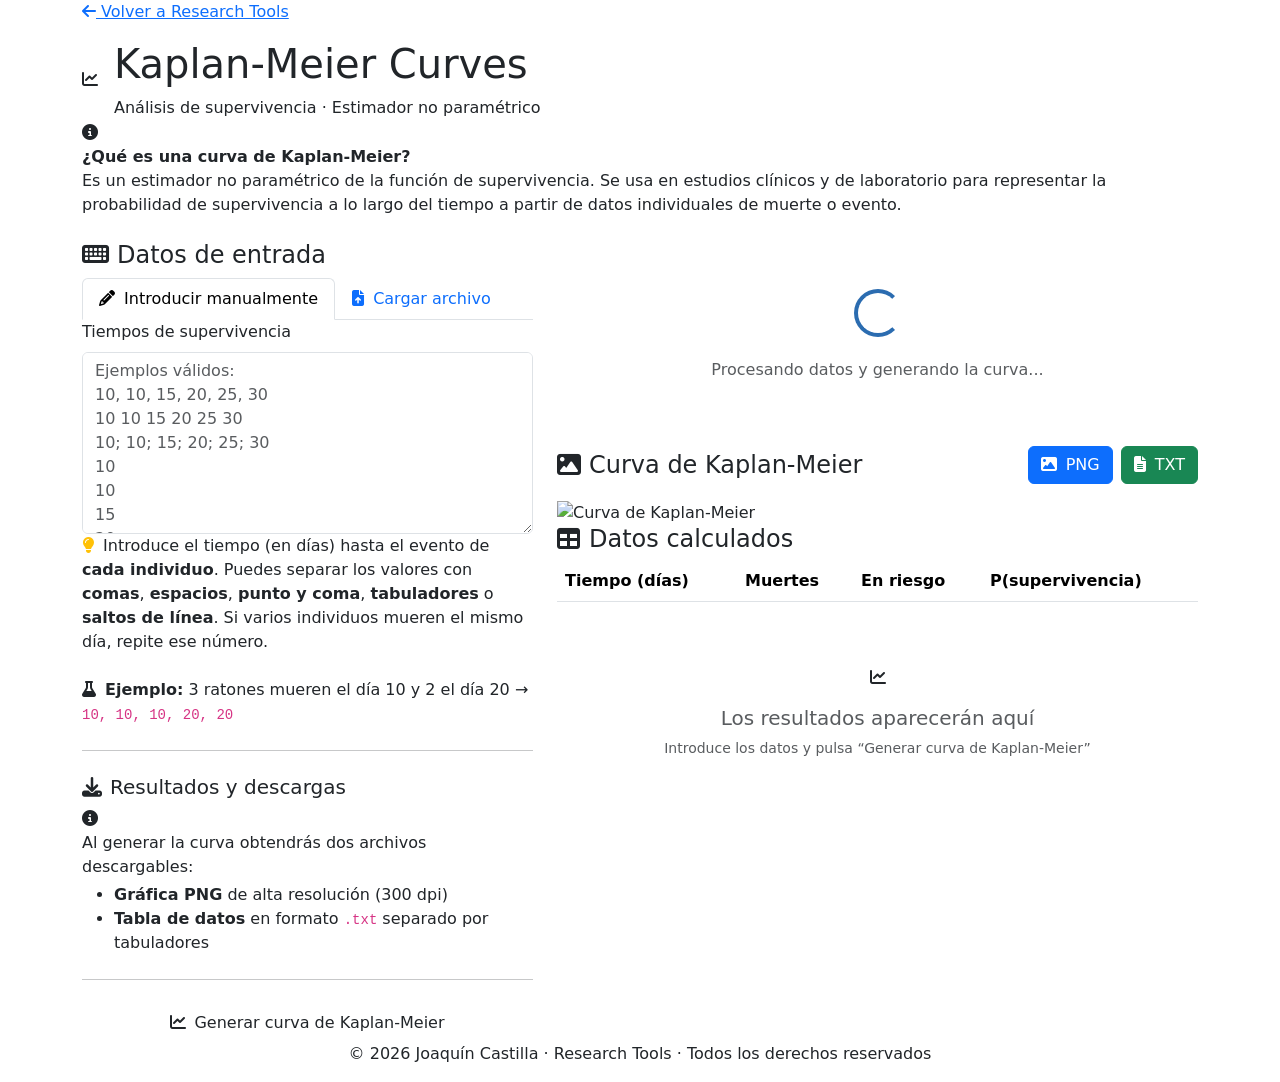
==== templates/kaplan_meier.html @ 46ab24cf "feat: initial Research Tools web app with Kaplan-Meier curves" ====
<!DOCTYPE html>
<html lang="es">
<head>
    <meta charset="UTF-8">
    <meta name="viewport" content="width=device-width, initial-scale=1.0">
    <title>Kaplan-Meier Curves · Research Tools</title>
    <link href="https://cdn.jsdelivr.net/npm/bootstrap@5.3.0/dist/css/bootstrap.min.css" rel="stylesheet">
    <link href="https://fonts.googleapis.com/css2?family=Raleway:wght@300;400;600;700;800&family=Open+Sans:wght@300;400;600&display=swap" rel="stylesheet">
    <link href="https://cdnjs.cloudflare.com/ajax/libs/font-awesome/6.4.0/css/all.min.css" rel="stylesheet">
    <link rel="stylesheet" href="{{ url_for('static', filename='css/style.css') }}">
</head>
<body>

    <!-- Page Header -->
    <div class="page-header">
        <div class="container">
            <a href="/" class="btn-back mb-3 d-inline-block">
                <i class="fas fa-arrow-left"></i> Volver a Research Tools
            </a>
            <div class="d-flex align-items-center gap-3">
                <div class="page-header-icon">
                    <i class="fas fa-chart-line"></i>
                </div>
                <div>
                    <h1 class="page-header-title">Kaplan-Meier Curves</h1>
                    <p class="page-header-subtitle mb-0">Análisis de supervivencia &middot; Estimador no paramétrico</p>
                </div>
            </div>
        </div>
    </div>

    <!-- Content -->
    <div class="content-area">
        <div class="container">

            <!-- Info Banner -->
            <div class="info-banner mb-4">
                <i class="fas fa-info-circle flex-shrink-0 mt-1"></i>
                <div>
                    <strong>¿Qué es una curva de Kaplan-Meier?</strong><br>
                    Es un estimador no paramétrico de la función de supervivencia. Se usa en estudios clínicos y de laboratorio
                    para representar la probabilidad de supervivencia a lo largo del tiempo a partir de datos individuales de muerte o evento.
                </div>
            </div>

            <div class="row g-4">

                <!-- LEFT: Input Panel -->
                <div class="col-lg-5">
                    <div class="form-card">
                        <h4><i class="fas fa-keyboard me-2"></i>Datos de entrada</h4>

                        <!-- Input Tabs -->
                        <ul class="nav nav-tabs input-tabs" id="inputTabs">
                            <li class="nav-item">
                                <button class="nav-link active" data-bs-toggle="tab" data-bs-target="#tab-text">
                                    <i class="fas fa-pencil-alt me-1"></i> Introducir manualmente
                                </button>
                            </li>
                            <li class="nav-item">
                                <button class="nav-link" data-bs-toggle="tab" data-bs-target="#tab-file">
                                    <i class="fas fa-file-upload me-1"></i> Cargar archivo
                                </button>
                            </li>
                        </ul>

                        <div class="tab-content" id="inputTabContent">

                            <!-- Tab: Manual -->
                            <div class="tab-pane fade show active" id="tab-text">
                                <label class="form-label">Tiempos de supervivencia</label>
                                <textarea class="form-control" id="numbersInput" rows="7"
                                    placeholder="Ejemplos válidos:
10, 10, 15, 20, 25, 30
10 10 15 20 25 30
10; 10; 15; 20; 25; 30
10
10
15
20"></textarea>
                                <div class="help-text">
                                    <i class="fas fa-lightbulb text-warning me-1"></i>
                                    Introduce el tiempo (en días) hasta el evento de <strong>cada individuo</strong>.
                                    Puedes separar los valores con <strong>comas</strong>, <strong>espacios</strong>,
                                    <strong>punto y coma</strong>, <strong>tabuladores</strong> o <strong>saltos de línea</strong>.
                                    Si varios individuos mueren el mismo día, repite ese número.
                                    <br><br>
                                    <span class="example-box">
                                        <i class="fas fa-flask me-1"></i>
                                        <strong>Ejemplo:</strong> 3 ratones mueren el día 10 y 2 el día 20
                                        &rarr; <code>10, 10, 10, 20, 20</code>
                                    </span>
                                </div>
                            </div>

                            <!-- Tab: File -->
                            <div class="tab-pane fade" id="tab-file">
                                <label class="form-label">Archivo de datos</label>
                                <input class="form-control" type="file" id="fileInput" accept=".txt,.csv">
                                <div class="help-text">
                                    <i class="fas fa-lightbulb text-warning me-1"></i>
                                    Selecciona un archivo <code>.txt</code> o <code>.csv</code> con los tiempos de supervivencia.
                                    El archivo puede tener los números separados por comas, espacios, puntos y coma,
                                    tabuladores o saltos de línea — <strong>el separador da igual</strong>.
                                    <br><br>
                                    <i class="fas fa-file-alt text-secondary me-1"></i>
                                    Puedes prepararlo con el Bloc de Notas, Excel (exportar como CSV), etc.
                                </div>
                            </div>

                        </div>

                        <hr class="my-4">

                        <!-- Output info -->
                        <h5 class="section-subtitle">
                            <i class="fas fa-download me-2"></i>Resultados y descargas
                        </h5>
                        <div class="info-banner info-banner-sm">
                            <i class="fas fa-info-circle flex-shrink-0"></i>
                            <div>
                                Al generar la curva obtendrás dos archivos descargables:
                                <ul class="mb-0 mt-1">
                                    <li><strong>Gráfica PNG</strong> de alta resolución (300 dpi)</li>
                                    <li><strong>Tabla de datos</strong> en formato <code>.txt</code> separado por tabuladores</li>
                                </ul>
                            </div>
                        </div>

                        <hr class="my-4">

                        <!-- Generate Button -->
                        <div class="text-center">
                            <button class="btn btn-generate" id="generateBtn" onclick="generateCurve()">
                                <i class="fas fa-chart-line me-2"></i>Generar curva de Kaplan-Meier
                            </button>
                        </div>

                        <!-- Error -->
                        <div class="alert alert-danger mt-3 d-none" id="errorAlert" role="alert">
                            <i class="fas fa-exclamation-triangle me-2"></i>
                            <span id="errorMessage"></span>
                        </div>

                    </div>
                </div>

                <!-- RIGHT: Results Panel -->
                <div class="col-lg-7">

                    <!-- Spinner -->
                    <div class="spinner-container" id="spinnerContainer">
                        <div class="form-card text-center py-5">
                            <div class="spinner-border" style="color:#2b6cb0;width:3rem;height:3rem;" role="status"></div>
                            <p class="mt-3 text-muted">Procesando datos y generando la curva...</p>
                        </div>
                    </div>

                    <!-- Results -->
                    <div class="results-section" id="resultsSection">

                        <div class="form-card">
                            <div class="d-flex justify-content-between align-items-center flex-wrap gap-2 mb-3">
                                <h4 class="mb-0"><i class="fas fa-image me-2"></i>Curva de Kaplan-Meier</h4>
                                <div class="d-flex gap-2">
                                    <button class="btn btn-primary download-btn" onclick="downloadPNG()">
                                        <i class="fas fa-image me-1"></i> PNG
                                    </button>
                                    <button class="btn btn-success download-btn" onclick="downloadTXT()">
                                        <i class="fas fa-file-alt me-1"></i> TXT
                                    </button>
                                </div>
                            </div>
                            <img id="resultImage" class="result-image w-100" src="" alt="Curva de Kaplan-Meier">
                        </div>

                        <div class="form-card">
                            <h4><i class="fas fa-table me-2"></i>Datos calculados</h4>
                            <div class="table-responsive">
                                <table class="table table-hover results-table">
                                    <thead>
                                        <tr>
                                            <th>Tiempo (días)</th>
                                            <th>Muertes</th>
                                            <th>En riesgo</th>
                                            <th>P(supervivencia)</th>
                                        </tr>
                                    </thead>
                                    <tbody id="resultsTableBody"></tbody>
                                </table>
                            </div>
                        </div>

                    </div>

                    <!-- Placeholder -->
                    <div class="form-card text-center py-5" id="placeholderCard">
                        <div class="placeholder-icon">
                            <i class="fas fa-chart-line"></i>
                        </div>
                        <h5 class="text-muted mt-3">Los resultados aparecerán aquí</h5>
                        <p class="text-muted small mb-0">Introduce los datos y pulsa &ldquo;Generar curva de Kaplan-Meier&rdquo;</p>
                    </div>

                </div>
            </div>
        </div>
    </div>

    <!-- Footer -->
    <footer class="footer">
        <div class="container text-center">
            <p>&copy; 2026 Joaquín Castilla &middot; Research Tools &middot; Todos los derechos reservados</p>
        </div>
    </footer>

    <script src="https://cdn.jsdelivr.net/npm/bootstrap@5.3.0/dist/js/bootstrap.bundle.min.js"></script>
    <script>
        let currentData = null;

        async function generateCurve() {
            const btn = document.getElementById('generateBtn');
            const spinner = document.getElementById('spinnerContainer');
            const resultsSection = document.getElementById('resultsSection');
            const placeholder = document.getElementById('placeholderCard');
            const errorAlert = document.getElementById('errorAlert');

            errorAlert.classList.add('d-none');

            const activeTarget = document.querySelector('#inputTabs .nav-link.active').dataset.bsTarget;
            const formData = new FormData();

            if (activeTarget === '#tab-file') {
                const fileInput = document.getElementById('fileInput');
                if (!fileInput.files[0]) {
                    showError('Por favor, selecciona un archivo de datos.');
                    return;
                }
                formData.append('file', fileInput.files[0]);
            } else {
                const numbers = document.getElementById('numbersInput').value;
                if (!numbers.trim()) {
                    showError('Por favor, introduce los tiempos de supervivencia.');
                    return;
                }
                formData.append('numbers', numbers);
            }

            btn.disabled = true;
            spinner.classList.add('visible');
            resultsSection.classList.remove('visible');
            placeholder.style.display = 'none';

            try {
                const response = await fetch('/kaplan-meier', { method: 'POST', body: formData });
                const data = await response.json();

                if (!response.ok) {
                    showError(data.error || 'Error al procesar los datos.');
                    return;
                }

                currentData = data;
                document.getElementById('resultImage').src = 'data:image/png;base64,' + data.image;

                const tbody = document.getElementById('resultsTableBody');
                tbody.innerHTML = '';
                data.table.forEach(row => {
                    tbody.innerHTML += `<tr>
                        <td>${row.time}</td>
                        <td>${row.deaths}</td>
                        <td>${row.at_risk}</td>
                        <td><strong>${row.survival.toFixed(4)}</strong></td>
                    </tr>`;
                });

                resultsSection.classList.add('visible');

            } catch (err) {
                showError('Error de conexión. Por favor, inténtalo de nuevo.');
            } finally {
                btn.disabled = false;
                spinner.classList.remove('visible');
            }
        }

        function showError(msg) {
            document.getElementById('errorMessage').textContent = msg;
            document.getElementById('errorAlert').classList.remove('d-none');
            document.getElementById('placeholderCard').style.display = 'block';
            document.getElementById('spinnerContainer').classList.remove('visible');
        }

        function downloadPNG() {
            if (!currentData) return;
            const link = document.createElement('a');
            link.href = 'data:image/png;base64,' + currentData.image;
            link.download = 'Grafica_Kaplan-Meier.png';
            link.click();
        }

        function downloadTXT() {
            if (!currentData) return;
            const blob = new Blob([currentData.text_output], { type: 'text/plain;charset=utf-8' });
            const url = URL.createObjectURL(blob);
            const link = document.createElement('a');
            link.href = url;
            link.download = 'Datos_Kaplan-Meier.txt';
            link.click();
            URL.revokeObjectURL(url);
        }
    </script>
</body>
</html>
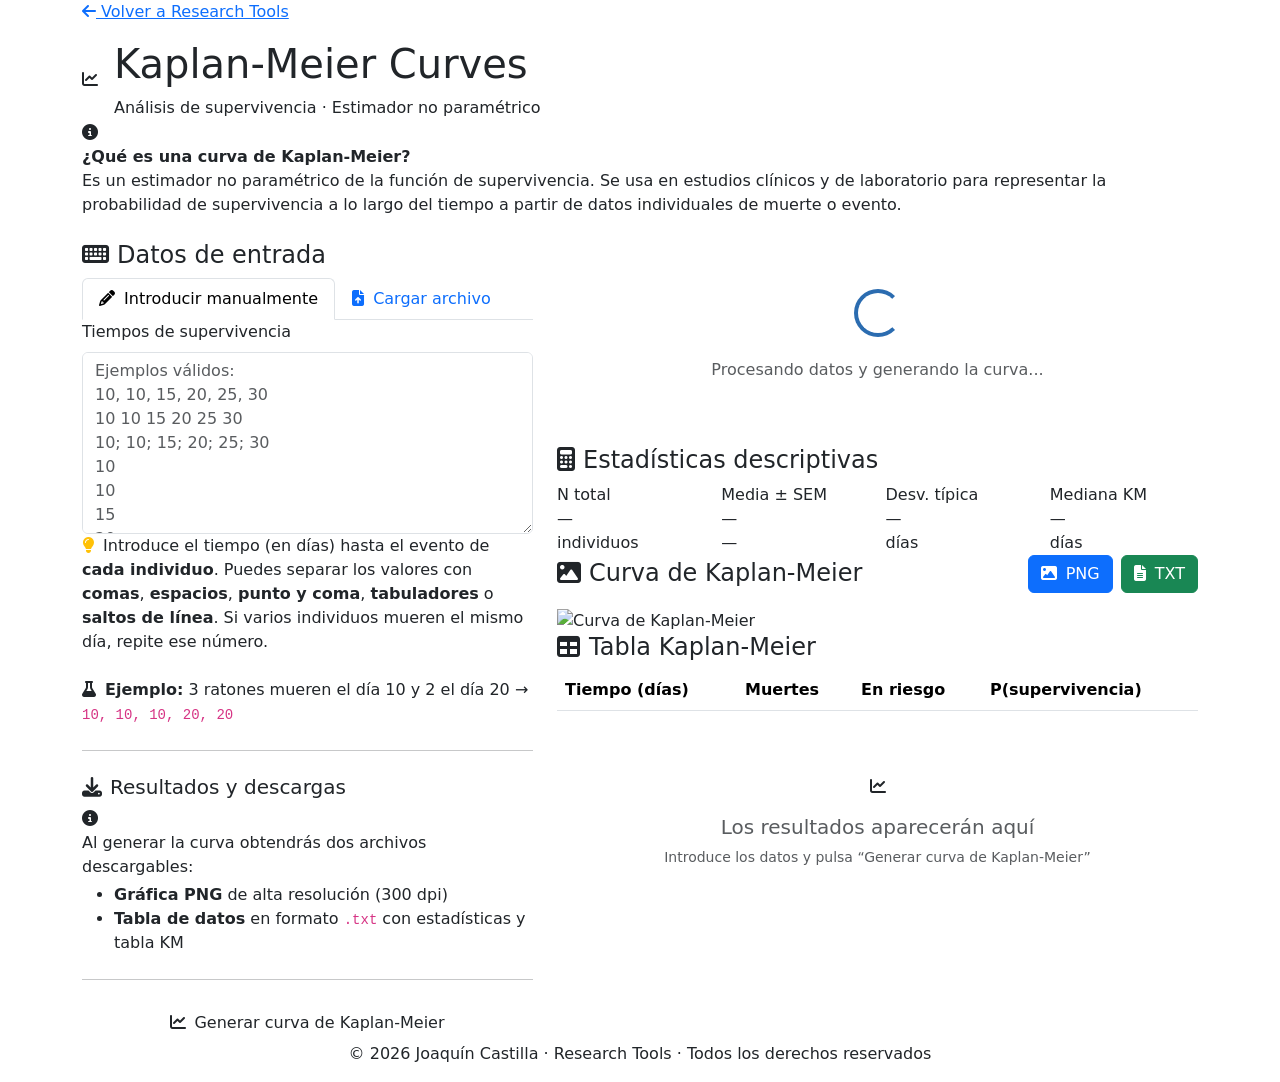
==== commit 1d0ffa51: "feat: add descriptive statistics (mean ± SEM, SD, KM median)" ====
--- a/templates/kaplan_meier.html
+++ b/templates/kaplan_meier.html
@@ -65,8 +65,6 @@
                         </ul>
 
                         <div class="tab-content" id="inputTabContent">
-
-                            <!-- Tab: Manual -->
                             <div class="tab-pane fade show active" id="tab-text">
                                 <label class="form-label">Tiempos de supervivencia</label>
                                 <textarea class="form-control" id="numbersInput" rows="7"
@@ -93,26 +91,22 @@
                                 </div>
                             </div>
 
-                            <!-- Tab: File -->
                             <div class="tab-pane fade" id="tab-file">
                                 <label class="form-label">Archivo de datos</label>
                                 <input class="form-control" type="file" id="fileInput" accept=".txt,.csv">
                                 <div class="help-text">
                                     <i class="fas fa-lightbulb text-warning me-1"></i>
                                     Selecciona un archivo <code>.txt</code> o <code>.csv</code> con los tiempos de supervivencia.
-                                    El archivo puede tener los números separados por comas, espacios, puntos y coma,
-                                    tabuladores o saltos de línea — <strong>el separador da igual</strong>.
+                                    El separador da igual: comas, espacios, puntos y coma, tabuladores o saltos de línea.
                                     <br><br>
                                     <i class="fas fa-file-alt text-secondary me-1"></i>
                                     Puedes prepararlo con el Bloc de Notas, Excel (exportar como CSV), etc.
                                 </div>
                             </div>
-
                         </div>
 
                         <hr class="my-4">
 
-                        <!-- Output info -->
                         <h5 class="section-subtitle">
                             <i class="fas fa-download me-2"></i>Resultados y descargas
                         </h5>
@@ -122,33 +116,29 @@
                                 Al generar la curva obtendrás dos archivos descargables:
                                 <ul class="mb-0 mt-1">
                                     <li><strong>Gráfica PNG</strong> de alta resolución (300 dpi)</li>
-                                    <li><strong>Tabla de datos</strong> en formato <code>.txt</code> separado por tabuladores</li>
+                                    <li><strong>Tabla de datos</strong> en formato <code>.txt</code> con estadísticas y tabla KM</li>
                                 </ul>
                             </div>
                         </div>
 
                         <hr class="my-4">
 
-                        <!-- Generate Button -->
                         <div class="text-center">
                             <button class="btn btn-generate" id="generateBtn" onclick="generateCurve()">
                                 <i class="fas fa-chart-line me-2"></i>Generar curva de Kaplan-Meier
                             </button>
                         </div>
 
-                        <!-- Error -->
                         <div class="alert alert-danger mt-3 d-none" id="errorAlert" role="alert">
                             <i class="fas fa-exclamation-triangle me-2"></i>
                             <span id="errorMessage"></span>
                         </div>
-
                     </div>
                 </div>
 
                 <!-- RIGHT: Results Panel -->
                 <div class="col-lg-7">
 
-                    <!-- Spinner -->
                     <div class="spinner-container" id="spinnerContainer">
                         <div class="form-card text-center py-5">
                             <div class="spinner-border" style="color:#2b6cb0;width:3rem;height:3rem;" role="status"></div>
@@ -156,9 +146,44 @@
                         </div>
                     </div>
 
-                    <!-- Results -->
                     <div class="results-section" id="resultsSection">
 
+                        <!-- Stats summary card -->
+                        <div class="form-card">
+                            <h4><i class="fas fa-calculator me-2"></i>Estadísticas descriptivas</h4>
+                            <div class="row g-3">
+                                <div class="col-6 col-md-3">
+                                    <div class="stat-box">
+                                        <div class="stat-label">N total</div>
+                                        <div class="stat-value" id="statN">—</div>
+                                        <div class="stat-sub">individuos</div>
+                                    </div>
+                                </div>
+                                <div class="col-6 col-md-3">
+                                    <div class="stat-box stat-box-highlight">
+                                        <div class="stat-label">Media ± SEM</div>
+                                        <div class="stat-value" id="statMean">—</div>
+                                        <div class="stat-sub" id="statSem">—</div>
+                                    </div>
+                                </div>
+                                <div class="col-6 col-md-3">
+                                    <div class="stat-box">
+                                        <div class="stat-label">Desv. típica</div>
+                                        <div class="stat-value" id="statStd">—</div>
+                                        <div class="stat-sub">días</div>
+                                    </div>
+                                </div>
+                                <div class="col-6 col-md-3">
+                                    <div class="stat-box">
+                                        <div class="stat-label">Mediana KM</div>
+                                        <div class="stat-value" id="statMedian">—</div>
+                                        <div class="stat-sub">días</div>
+                                    </div>
+                                </div>
+                            </div>
+                        </div>
+
+                        <!-- Plot card -->
                         <div class="form-card">
                             <div class="d-flex justify-content-between align-items-center flex-wrap gap-2 mb-3">
                                 <h4 class="mb-0"><i class="fas fa-image me-2"></i>Curva de Kaplan-Meier</h4>
@@ -174,8 +199,9 @@
                             <img id="resultImage" class="result-image w-100" src="" alt="Curva de Kaplan-Meier">
                         </div>
 
+                        <!-- Data table card -->
                         <div class="form-card">
-                            <h4><i class="fas fa-table me-2"></i>Datos calculados</h4>
+                            <h4><i class="fas fa-table me-2"></i>Tabla Kaplan-Meier</h4>
                             <div class="table-responsive">
                                 <table class="table table-hover results-table">
                                     <thead>
@@ -207,7 +233,6 @@
         </div>
     </div>
 
-    <!-- Footer -->
     <footer class="footer">
         <div class="container text-center">
             <p>&copy; 2026 Joaquín Castilla &middot; Research Tools &middot; Todos los derechos reservados</p>
@@ -232,17 +257,11 @@
 
             if (activeTarget === '#tab-file') {
                 const fileInput = document.getElementById('fileInput');
-                if (!fileInput.files[0]) {
-                    showError('Por favor, selecciona un archivo de datos.');
-                    return;
-                }
+                if (!fileInput.files[0]) { showError('Por favor, selecciona un archivo de datos.'); return; }
                 formData.append('file', fileInput.files[0]);
             } else {
                 const numbers = document.getElementById('numbersInput').value;
-                if (!numbers.trim()) {
-                    showError('Por favor, introduce los tiempos de supervivencia.');
-                    return;
-                }
+                if (!numbers.trim()) { showError('Por favor, introduce los tiempos de supervivencia.'); return; }
                 formData.append('numbers', numbers);
             }
 
@@ -255,14 +274,22 @@
                 const response = await fetch('/kaplan-meier', { method: 'POST', body: formData });
                 const data = await response.json();
 
-                if (!response.ok) {
-                    showError(data.error || 'Error al procesar los datos.');
-                    return;
-                }
+                if (!response.ok) { showError(data.error || 'Error al procesar los datos.'); return; }
 
                 currentData = data;
+
+                // Populate stats
+                const s = data.stats;
+                document.getElementById('statN').textContent = s.n;
+                document.getElementById('statMean').textContent = s.mean.toFixed(2);
+                document.getElementById('statSem').textContent = '\u00b1\u00a0' + s.sem.toFixed(2) + '\u00a0(SEM)';
+                document.getElementById('statStd').textContent = s.std.toFixed(2);
+                document.getElementById('statMedian').textContent = s.km_median !== null ? s.km_median : 'N/D';
+
+                // Render image
                 document.getElementById('resultImage').src = 'data:image/png;base64,' + data.image;
 
+                // Render table
                 const tbody = document.getElementById('resultsTableBody');
                 tbody.innerHTML = '';
                 data.table.forEach(row => {
